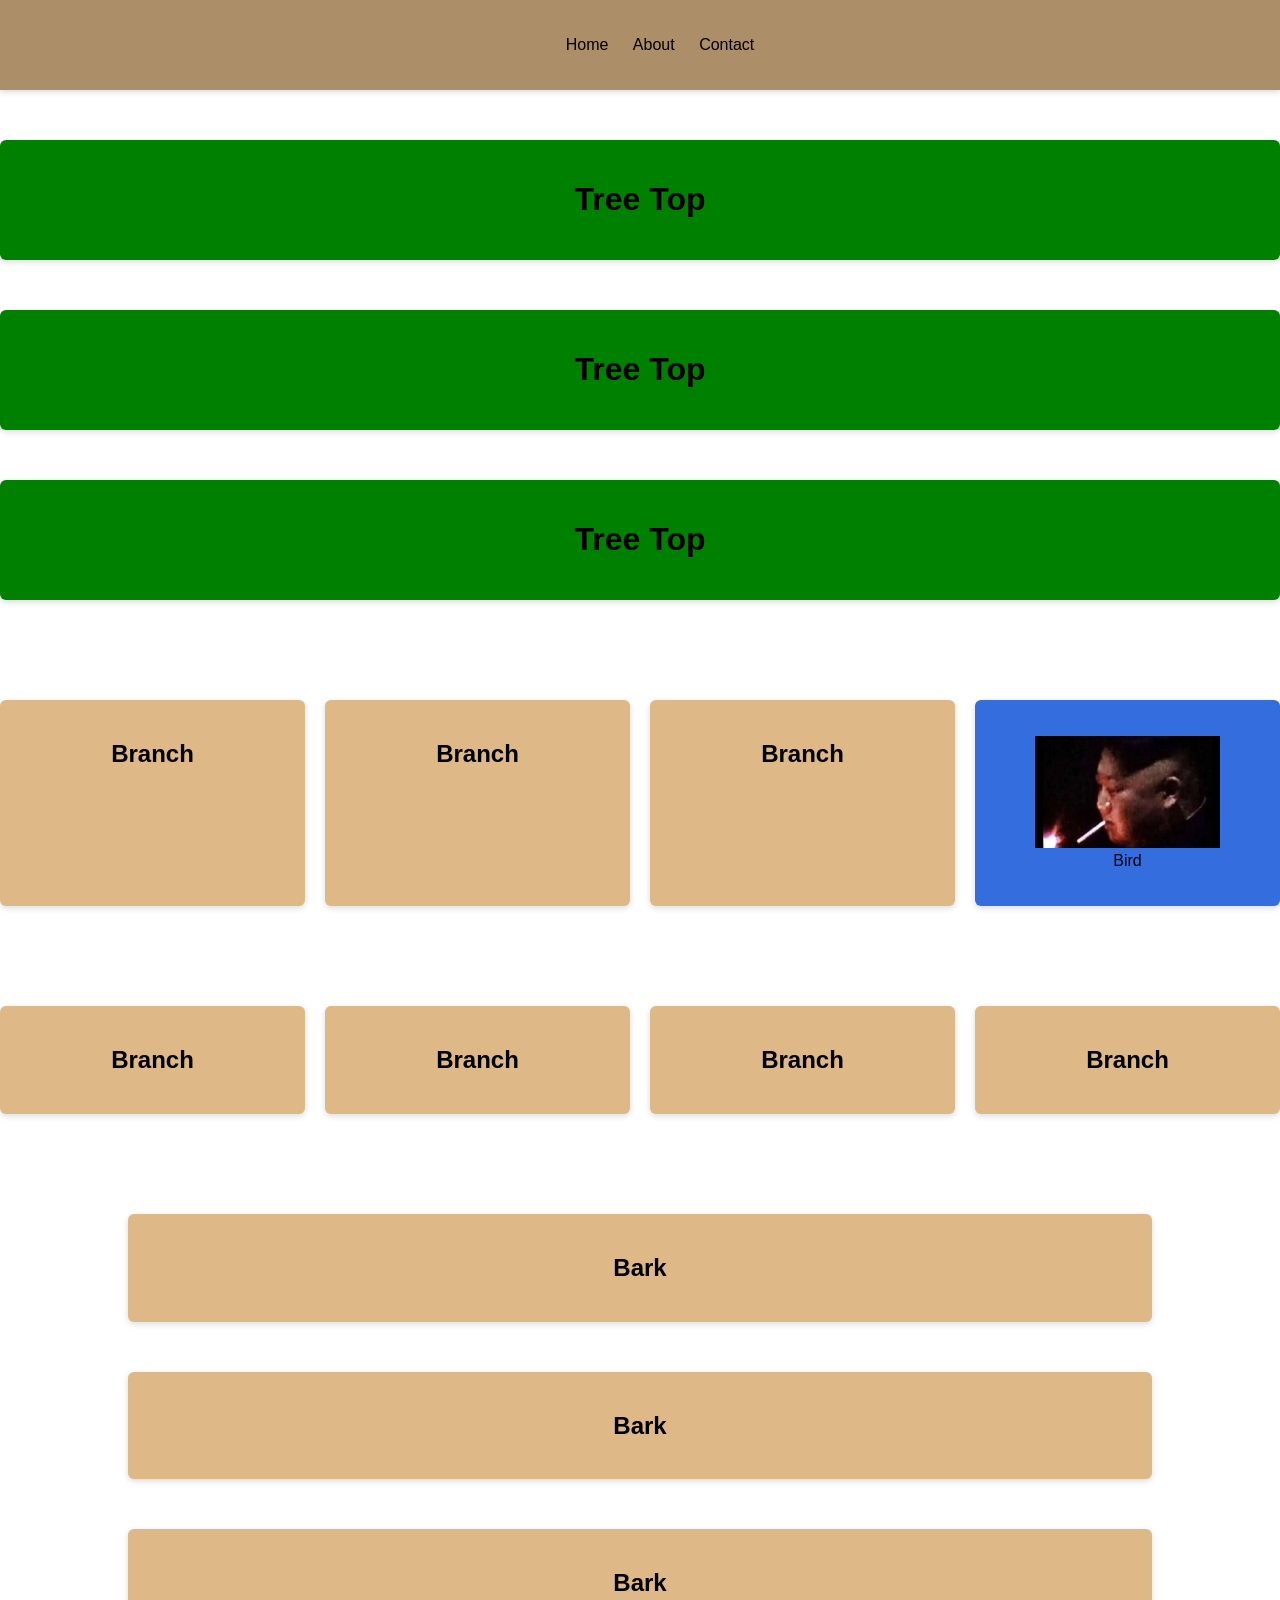
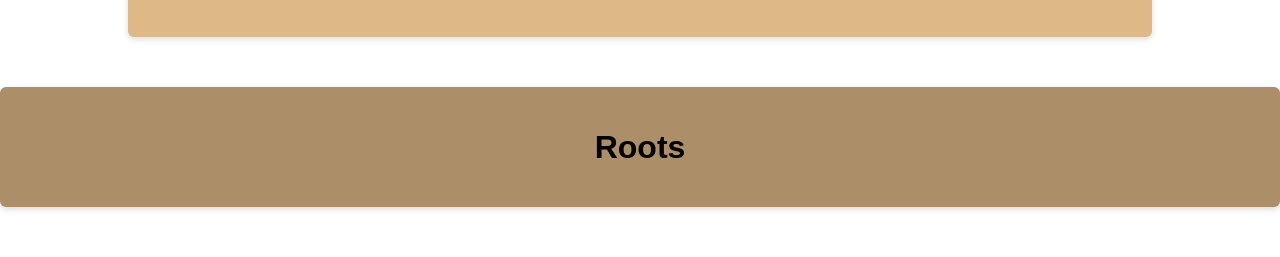
==== index.html @ 7d3deb70 "Feat: Added bird to branch" ====
<!DOCTYPE html>
<html>
    <head>
        <link rel="stylesheet" href="style.css">
        <title>Der Baum</title>
        <link rel="icon" type="image/x-icon">
    </head>
    <nav class ="bg-nav">
        <ul>
            <a href="index.html">Home</a>
            <a href="about.html">About</a>
            <a href="contact.html">Contact</a>
        </ul>
    </nav>
    <main>
        <body>
            <div class="bg-image"></div>
            <header class="bg-header">
                <h1>Tree Top</h1>
            </header>
            <header class="bg-header">
                <h1>Tree Top</h1>
            </header>
            <header class="bg-header">
                <h1>Tree Top</h1>
            </header>
            <div class="container-article">
                <article class="card">
                    <h1>Branch</h1>
                </article>
                <article class="card">
                    <h1>Branch</h1>
                </article>
                <article class="card">
                    <h1>Branch</h1>
                </article>
                <article id="bird">
                    <figure>
                        <img class="bird-image" src="kim.jpg" alt="Bird">
                        <figcaption>Bird</figcaption>
                    </figure>
                </article>
            </div>
            <div class="container-article">
                <article class="card">
                    <h1>Branch</h1>
                </article>
                <article class="card">
                    <h1>Branch</h1>
                </article>
                <article class="card">
                    <h1>Branch</h1>
                </article>
                <article class="card">
                    <h1>Branch</h1>
                </article>
            </div>
            <article class="bg-text">
                <h1>Bark</h1>         
            </article>
            <article class="bg-text">
                <h1>Bark</h1>         
            </article>
            <article class="bg-text">
                <h1>Bark</h1>         
            </article>
            <footer class="bg-footer">
                <h1>Roots</h1>
            </footer>
        </body>
    </main>
</html>
---- style.css ----
body, html {
  margin: 0;
  padding: 0;
  min-height: 100%;
  font-family: Arial;
}

* {
    box-sizing: border-box;
}

h1 {
    text-align: center;
}

.bg-image{
    background-image: url(BG_Greens.webp);
    position: fixed;
    
    filter: blur(9px);
    transform: scale(1.1);

    top: 0;
    left: 0;
    width: 100%;
    height: 100%;
    z-index: -1;
    
    background-position: center;
    background-repeat: no-repeat;
    background-size: cover;
}

.bg-text {
    background-color: burlywood;
    border-radius: 6px;
    box-shadow: 0 2px 6px rgba(0, 0, 0, 0.15);
    width: 80%;
    margin: 50px auto;
    padding: 20px;
    text-align: center;
}

.bg-header{
    background-color: green;
    border-radius: 6px;
    box-shadow: 0 2px 6px rgba(0, 0, 0, 0.15);
    margin: 50px auto;
    padding: 20px;
    text-align: center;
}

.bg-footer{
    background-color: rgb(172, 142, 104);
    border-radius: 6px;
    box-shadow: 0 2px 6px rgba(0, 0, 0, 0.15);
    margin: 50px auto;
    padding: 20px;
    text-align: center;
}

.container-article {
    display: flex;
    gap: 20px;
}

.card {
    flex: 1;
    background-color: burlywood;
    border-radius: 6px;
    box-shadow: 0 2px 6px rgba(0, 0, 0, 0.15);
    width: 80%;
    margin: 50px auto;
    padding: 20px;
}
#bird {
    flex: 1;
    background-color: rgb(52, 109, 221);
    border-radius: 6px;
    box-shadow: 0 2px 6px rgba(0, 0, 0, 0.15);
    width: 80%;
    margin: 50px auto;
    padding: 20px;
    text-align: center;
}

.bird-image {
    width: 100%;
    height: auto;
}

.bg-nav{
    background-color: rgb(172, 142, 104);
    box-shadow: 0 2px 6px rgba(0, 0, 0, 0.15);
    padding: 20px;
    text-align: center;
}

nav a{
    text-decoration: none;
    color: black;
    margin: 0px 10px;
}
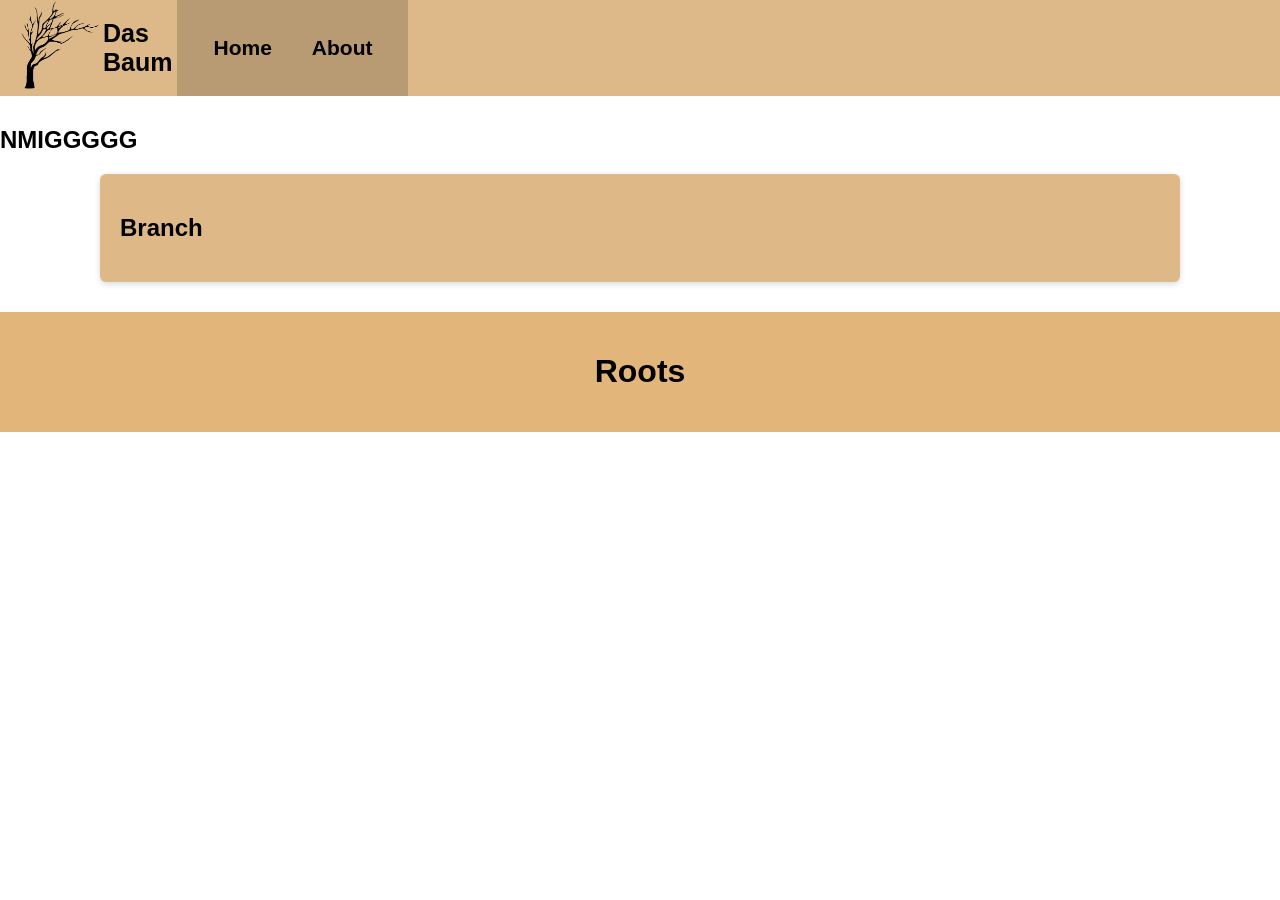
==== commit 8435d9e5: "Feat:Nav Bar now working" ====
--- a/index.html
+++ b/index.html
@@ -3,70 +3,44 @@
     <head>
         <link rel="stylesheet" href="style.css">
         <title>Der Baum</title>
-        <link rel="icon" type="image/x-icon">
-    </head>
-    <nav class ="bg-nav">
-        <ul>
-            <a href="index.html">Home</a>
-            <a href="about.html">About</a>
-            <a href="contact.html">Contact</a>
-        </ul>
+
+   </head>
+   
+   <header class ="bg-head">
+        <div class="logo">
+            <a>
+                <img src="Baum_Logo.png" alt="Baum Logo" width="80">
+            </a>
+            <div class="logo-text">
+                <span>Das</span> 
+                <span>Baum</span>
+            </div>
+        </div>
+    <nav>
+        <div class="nav-buttons">
+            <ul>
+                <a href="index.html">Home</a>
+                <a href="about.html">About</a>
+            </ul>
+        </div>
     </nav>
-    <main>
-        <body>
+   </header>
+
+    <body>
+        <section>
+            <h1>NMIGGGGG</h1>
+        </section>
+        <main>
             <div class="bg-image"></div>
-            <header class="bg-header">
-                <h1>Tree Top</h1>
-            </header>
-            <header class="bg-header">
-                <h1>Tree Top</h1>
-            </header>
-            <header class="bg-header">
-                <h1>Tree Top</h1>
-            </header>
             <div class="container-article">
                 <article class="card">
                     <h1>Branch</h1>
                 </article>
-                <article class="card">
-                    <h1>Branch</h1>
-                </article>
-                <article class="card">
-                    <h1>Branch</h1>
-                </article>
-                <article id="bird">
-                    <figure>
-                        <img class="bird-image" src="kim.jpg" alt="Bird">
-                        <figcaption>Bird</figcaption>
-                    </figure>
-                </article>
             </div>
-            <div class="container-article">
-                <article class="card">
-                    <h1>Branch</h1>
-                </article>
-                <article class="card">
-                    <h1>Branch</h1>
-                </article>
-                <article class="card">
-                    <h1>Branch</h1>
-                </article>
-                <article class="card">
-                    <h1>Branch</h1>
-                </article>
-            </div>
-            <article class="bg-text">
-                <h1>Bark</h1>         
-            </article>
-            <article class="bg-text">
-                <h1>Bark</h1>         
-            </article>
-            <article class="bg-text">
-                <h1>Bark</h1>         
-            </article>
+        
             <footer class="bg-footer">
                 <h1>Roots</h1>
             </footer>
-        </body>
-    </main>
+        </main>
+    </body>
 </html>
--- a/style.css
+++ b/style.css
@@ -1,16 +1,9 @@
-body, html {
+body{
   margin: 0;
   padding: 0;
-  min-height: 100%;
+  min-height: 100vh;
   font-family: Arial;
-}
-
-* {
-    box-sizing: border-box;
-}
-
-h1 {
-    text-align: center;
+  
 }
 
 .bg-image{
@@ -31,37 +24,53 @@
     background-size: cover;
 }
 
-.bg-text {
-    background-color: burlywood;
-    border-radius: 6px;
-    box-shadow: 0 2px 6px rgba(0, 0, 0, 0.15);
-    width: 80%;
-    margin: 50px auto;
+.bg-footer{
+    background-color: rgb(226, 181, 122);
     padding: 20px;
     text-align: center;
+    min-width: 100vh;
+    margin-top: 30px;
 }
 
-.bg-header{
-    background-color: green;
-    border-radius: 6px;
-    box-shadow: 0 2px 6px rgba(0, 0, 0, 0.15);
-    margin: 50px auto;
-    padding: 20px;
-    text-align: center;
+.bg-head{
+    background-color: rgb(221, 185, 138);
+    min-width: 100vh;
+    padding: 0px 20px;
+    text-align: left;
+    margin-bottom: 30px;
+    display: flex;
+    align-items: center;
 }
 
-.bg-footer{
-    background-color: rgb(172, 142, 104);
-    border-radius: 6px;
-    box-shadow: 0 2px 6px rgba(0, 0, 0, 0.15);
-    margin: 50px auto;
-    padding: 20px;
-    text-align: center;
+/*Navigation Settings*/
+nav a{
+    text-decoration: none;
+    color: black;
+    margin: 10px ;
+    font-size: 21px;
+    font-weight: 600;
 }
 
+nav ul{
+    display: flex;
+    gap: 20px;
+    padding: 0;
+    margin: 6px;
+}
+
+.nav-buttons{
+    background-color: rgb(184, 154, 115);
+    margin-left:5px ;
+    padding: 20px;
+    font-size: large;
+}
+
+/*Main Blog/Article Content*/
 .container-article {
     display: flex;
     gap: 20px;
+    margin-left: 100px;
+    margin-right: 100px;
 }
 
 .card {
@@ -70,34 +79,23 @@
     border-radius: 6px;
     box-shadow: 0 2px 6px rgba(0, 0, 0, 0.15);
     width: 80%;
-    margin: 50px auto;
     padding: 20px;
 }
-#bird {
-    flex: 1;
-    background-color: rgb(52, 109, 221);
-    border-radius: 6px;
-    box-shadow: 0 2px 6px rgba(0, 0, 0, 0.15);
-    width: 80%;
-    margin: 50px auto;
-    padding: 20px;
-    text-align: center;
+
+
+/*Logo Settings*/
+.logo {
+    display: flex;
+    gap: 1px;
+    align-items:center;
+    font-family: 'Franklin Gothic Medium', 'Arial Narrow', Arial, sans-serif;
+    font-weight: 700;
+    font-size:25px
 }
 
-.bird-image {
-    width: 100%;
-    height: auto;
+.logo-text{
+    display: flex;
+    flex-direction: column;
+    align-items: baseline;
+    margin-left: 2px;
 }
-
-.bg-nav{
-    background-color: rgb(172, 142, 104);
-    box-shadow: 0 2px 6px rgba(0, 0, 0, 0.15);
-    padding: 20px;
-    text-align: center;
-}
-
-nav a{
-    text-decoration: none;
-    color: black;
-    margin: 0px 10px;
-}
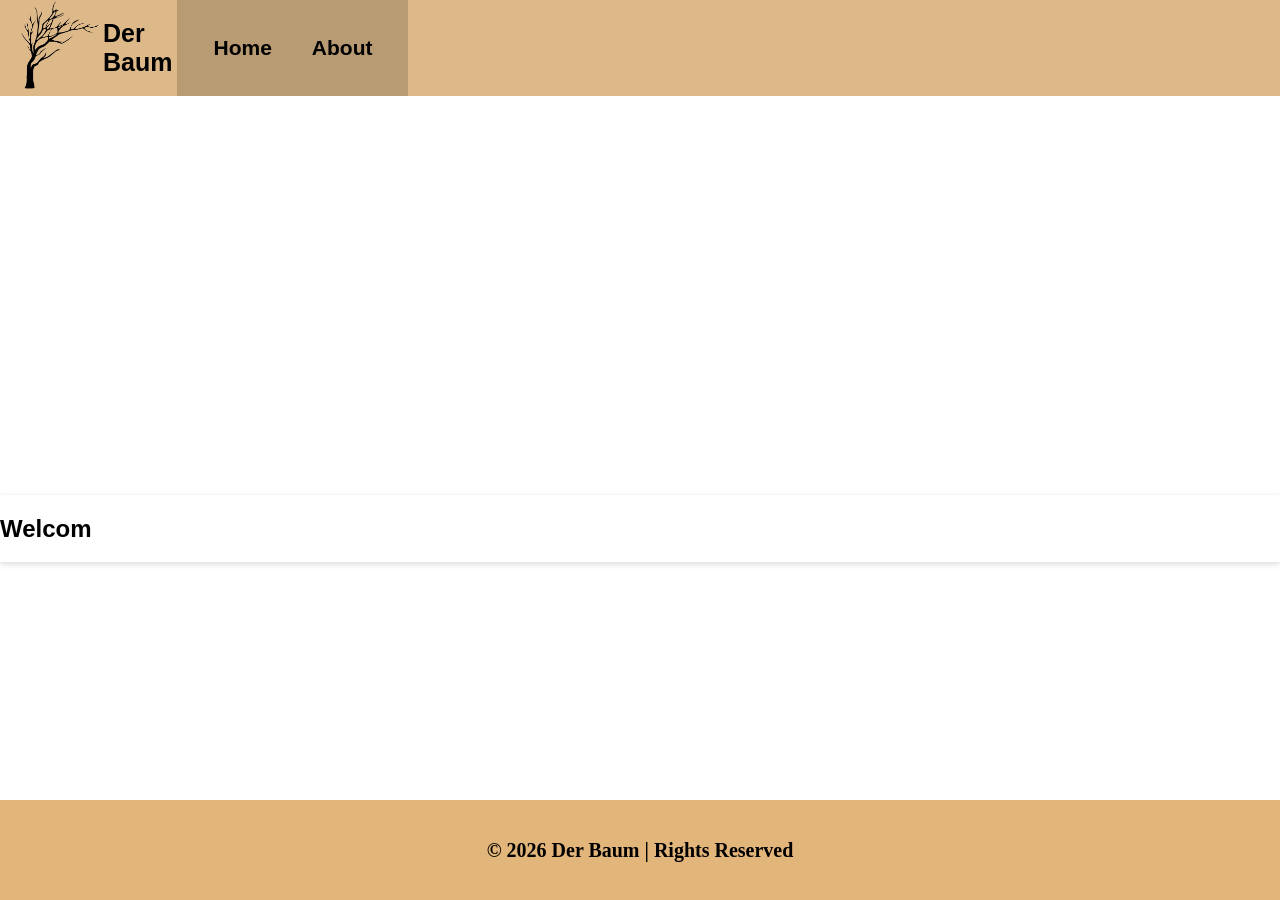
==== commit fffbca2e: "Fix:Website Layout now comprehensible, Blogs now need to propigate the front page" ====
--- a/index.html
+++ b/index.html
@@ -12,7 +12,7 @@
                 <img src="Baum_Logo.png" alt="Baum Logo" width="80">
             </a>
             <div class="logo-text">
-                <span>Das</span> 
+                <span>Der</span> 
                 <span>Baum</span>
             </div>
         </div>
@@ -27,20 +27,21 @@
    </header>
 
     <body>
-        <section>
-            <h1>NMIGGGGG</h1>
-        </section>
+        <div class="bg-image"></div>
         <main>
-            <div class="bg-image"></div>
+            <section class="section-start">
+                <h1>Welcome to the Tree</h1>
+            </section> 
+
             <div class="container-article">
                 <article class="card">
-                    <h1>Branch</h1>
+                    <h1>Welcom </h1>
                 </article>
             </div>
+        </main>
         
-            <footer class="bg-footer">
-                <h1>Roots</h1>
-            </footer>
-        </main>
+        <footer class="bg-footer">
+                <h1>© 2026 Der Baum | Rights Reserved</h1>
+        </footer>
     </body>
 </html>
--- a/style.css
+++ b/style.css
@@ -1,9 +1,9 @@
 body{
   margin: 0;
-  padding: 0;
   min-height: 100vh;
   font-family: Arial;
-  
+  display: flex;
+  flex-direction: column;
 }
 
 .bg-image{
@@ -26,10 +26,13 @@
 
 .bg-footer{
     background-color: rgb(226, 181, 122);
-    padding: 20px;
+    padding: 25px;
     text-align: center;
     min-width: 100vh;
-    margin-top: 30px;
+    margin-top: auto;
+    font-family: Calibri;
+    font-weight: 100;
+    font-size: 10px;
 }
 
 .bg-head{
@@ -40,6 +43,14 @@
     margin-bottom: 30px;
     display: flex;
     align-items: center;
+}
+
+.section-start{
+    text-align: center;
+    padding: 100px;
+    color: white;
+    font-family: 'Times New Roman', Times, serif;
+    font-size: 40px;
 }
 
 /*Navigation Settings*/
@@ -68,18 +79,12 @@
 /*Main Blog/Article Content*/
 .container-article {
     display: flex;
-    gap: 20px;
-    margin-left: 100px;
-    margin-right: 100px;
 }
 
 .card {
     flex: 1;
-    background-color: burlywood;
-    border-radius: 6px;
+    background-color: rgb(255, 255, 255);
     box-shadow: 0 2px 6px rgba(0, 0, 0, 0.15);
-    width: 80%;
-    padding: 20px;
 }
 
 
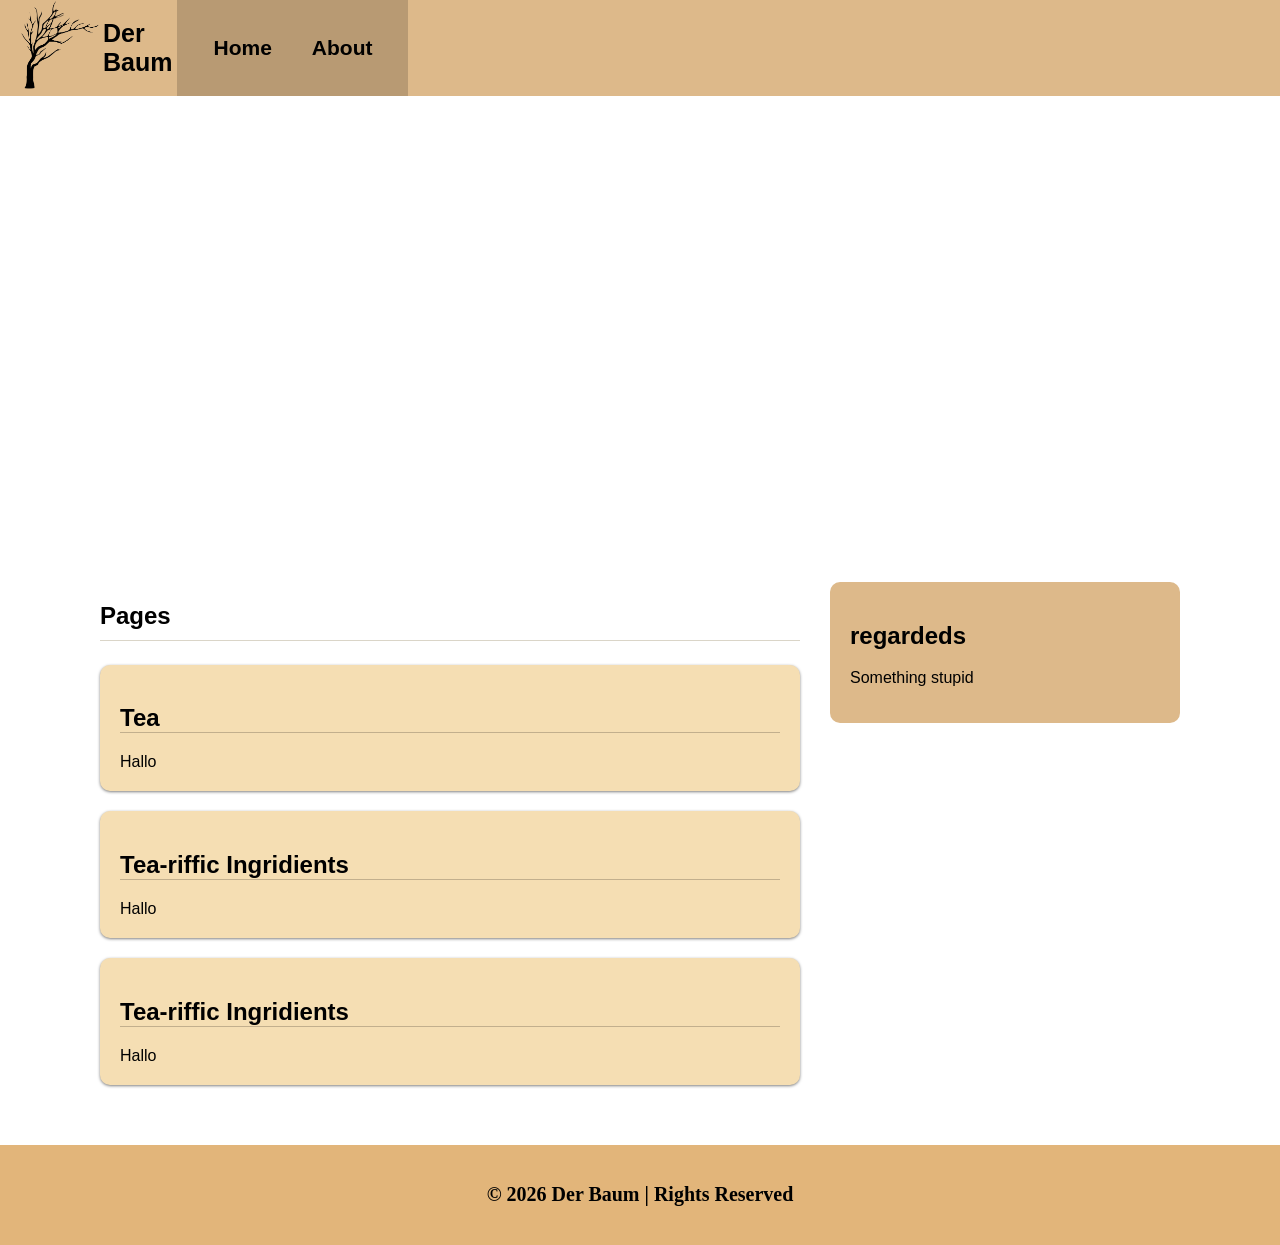
==== commit 9b329b60: "Fix: Home page now appear propperly" ====
--- a/index.html
+++ b/index.html
@@ -26,22 +26,47 @@
     </nav>
    </header>
 
-    <body>
-        <div class="bg-image"></div>
-        <main>
+   
+        <body>
+            <!--Background Image-->
+            <div class="bg-image"></div>
             <section class="section-start">
-                <h1>Welcome to the Tree</h1>
+                    <div>
+                        <h1 class="top-text">Welcome to the Tree</h1>
+                        <a>Look at my pages</a>
+                    </div>
             </section> 
+            
+                <main class="layout">
+                    
+                    <div class="blog-container"> 
+                        <section>
+                            <h1 class="blog-header">Pages</h1>
+                            <article class="post-card">
+                                <h2 class="article-title">Tea </h2>
+                                <a>Hallo</a>
+                            </article>
+                            <article class="post-card">
+                                <h2 class="article-title">Tea-riffic Ingridients</h2>
+                                <a>Hallo</a>
+                            </article>
+                            <article class="post-card">
+                                <h2 class="article-title">Tea-riffic Ingridients</h2>
+                                <a>Hallo</a>
+                            </article>
+   
+                        </section>
 
-            <div class="container-article">
-                <article class="card">
-                    <h1>Welcom </h1>
-                </article>
-            </div>
-        </main>
-        
-        <footer class="bg-footer">
-                <h1>© 2026 Der Baum | Rights Reserved</h1>
-        </footer>
-    </body>
+                            <aside>
+                                <h1>regardeds</h1>
+                                <p>Something stupid</p>
+                            </aside>
+                    </div>
+                </main>
+            <footer class="bg-footer">
+                    <h1>© 2026 Der Baum | Rights Reserved</h1>
+            </footer>
+        </body>
+   
+   
 </html>
--- a/style.css
+++ b/style.css
@@ -4,6 +4,26 @@
   font-family: Arial;
   display: flex;
   flex-direction: column;
+}
+
+*{
+    box-sizing: border-box;
+}
+
+main{
+    flex: 1;
+    position: sticky;
+    background-color: rgb(255, 255, 255);
+    padding: 40px 20px;
+}
+
+aside{
+    align-self: start;
+    position: sticky;
+    top: 20px;
+    padding: 20px;
+    border-radius: 10px;
+    background-color: rgb(221, 185, 138);
 }
 
 .bg-image{
@@ -28,7 +48,7 @@
     background-color: rgb(226, 181, 122);
     padding: 25px;
     text-align: center;
-    min-width: 100vh;
+    width: 100%;
     margin-top: auto;
     font-family: Calibri;
     font-weight: 100;
@@ -37,7 +57,7 @@
 
 .bg-head{
     background-color: rgb(221, 185, 138);
-    min-width: 100vh;
+    width: 100%;
     padding: 0px 20px;
     text-align: left;
     margin-bottom: 30px;
@@ -77,17 +97,22 @@
 }
 
 /*Main Blog/Article Content*/
-.container-article {
-    display: flex;
+.post-card{
+    border: 1px;
+    border-radius: 10px;
+    background-color: wheat;
+    padding: 20px;
+    margin-bottom: 20px;
+    box-shadow: 0 1px 3px rgba(0, 0, 0, .5);
 }
 
-.card {
-    flex: 1;
-    background-color: rgb(255, 255, 255);
-    box-shadow: 0 2px 6px rgba(0, 0, 0, 0.15);
+.blog-container, .side-container{
+    display: grid;
+    grid-template-columns: 2fr 1fr;
+    gap: 30px;
+    max-width: 1080px;
+    margin: 0 auto;
 }
-
-
 /*Logo Settings*/
 .logo {
     display: flex;
@@ -104,3 +129,17 @@
     align-items: baseline;
     margin-left: 2px;
 }
+
+.blog-header{
+    border-bottom: 1px solid rgb(218, 213, 200);
+    padding-bottom: 10px;
+    margin-bottom: 24px;
+}
+
+.top-text{
+    font-family: 'Gill Sans', 'Gill Sans MT', Calibri, 'Trebuchet MS', sans-serif;
+}
+
+.article-title{
+    border-bottom: 1px solid rgb(194, 175, 141);
+}
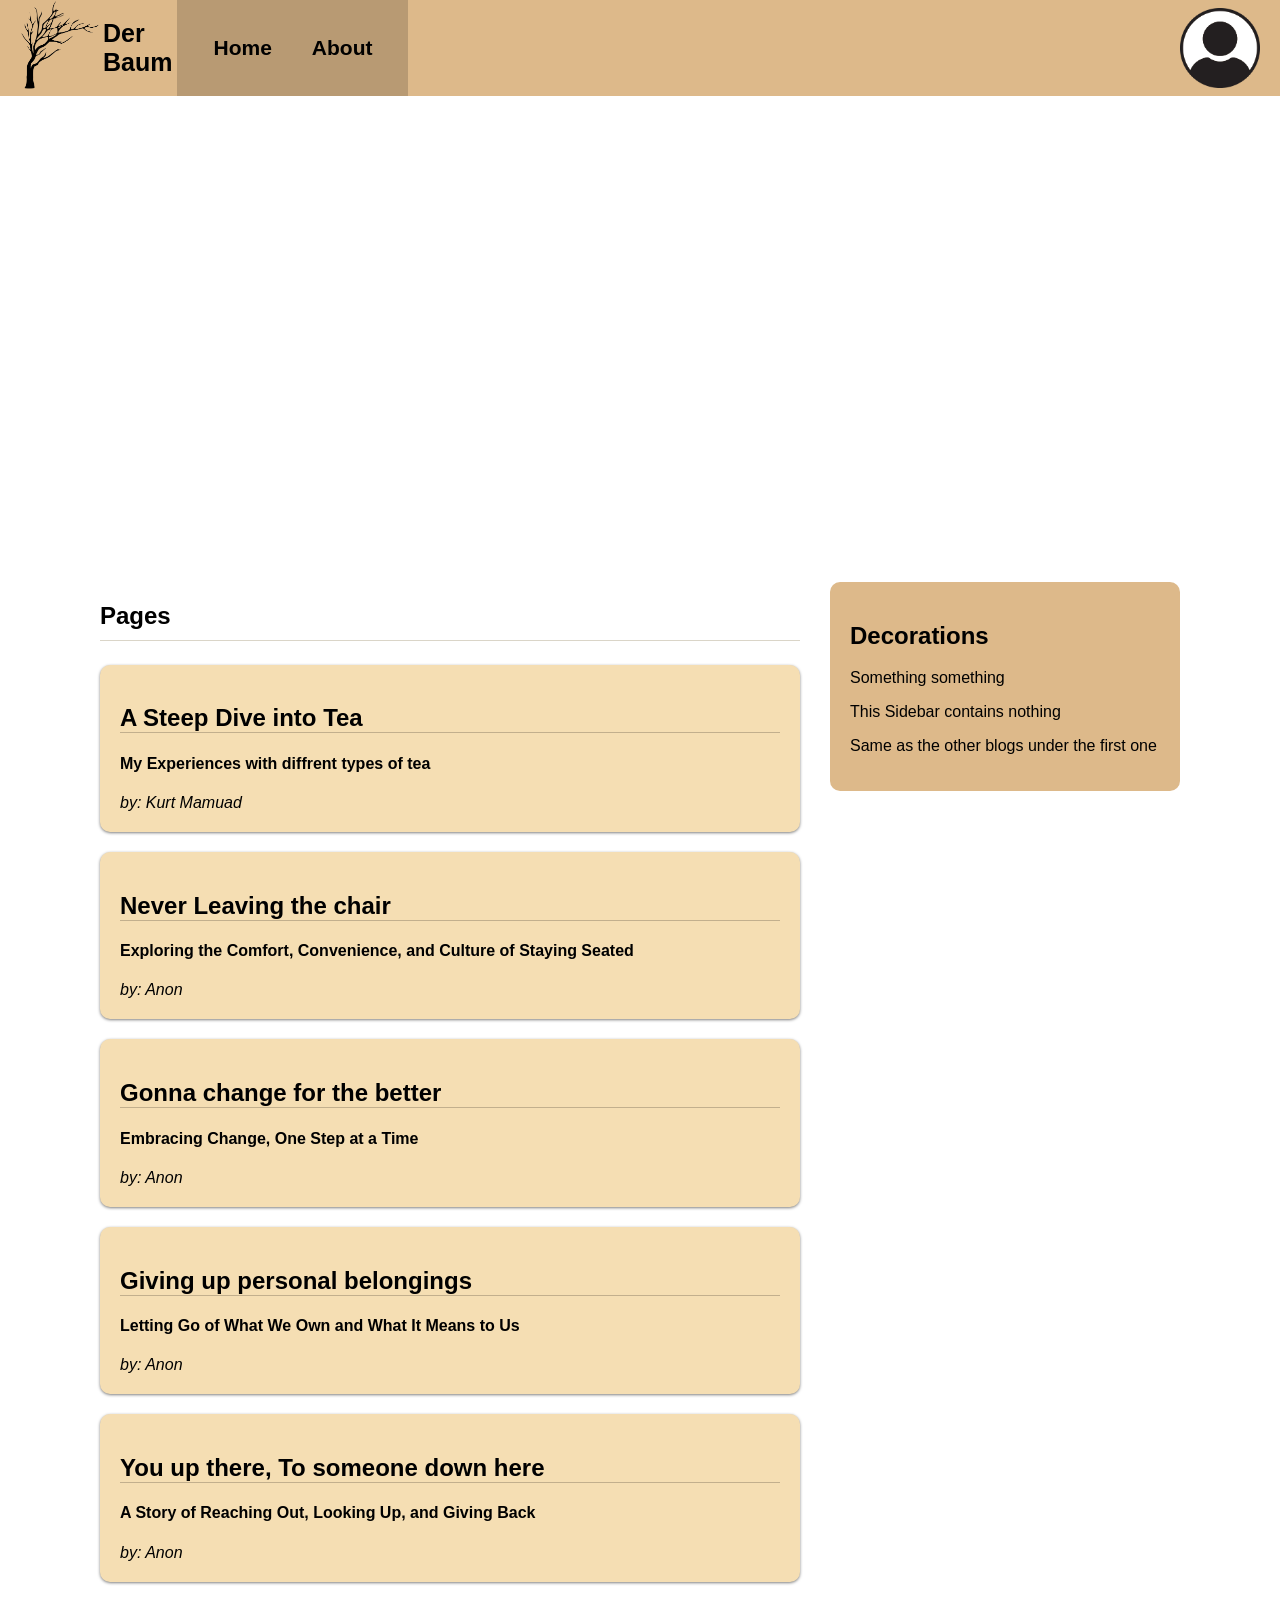
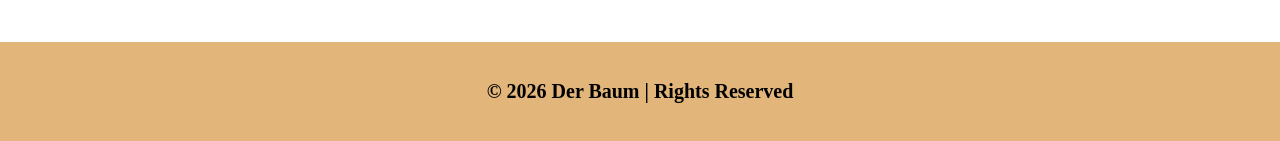
==== commit 4e8f9dd8: "Feat: Propigated home page with 'Content', need to actually write the blog" ====
--- a/index.html
+++ b/index.html
@@ -23,7 +23,10 @@
                 <a href="about.html">About</a>
             </ul>
         </div>
-    </nav>
+        
+    </nav><div class="profile-icon">
+            <img src="Profile_Icon.png" alt="Profile" width="80">
+        </div>
    </header>
 
    
@@ -42,25 +45,54 @@
                     <div class="blog-container"> 
                         <section>
                             <h1 class="blog-header">Pages</h1>
-                            <article class="post-card">
-                                <h2 class="article-title">Tea </h2>
-                                <a>Hallo</a>
-                            </article>
-                            <article class="post-card">
-                                <h2 class="article-title">Tea-riffic Ingridients</h2>
-                                <a>Hallo</a>
-                            </article>
-                            <article class="post-card">
-                                <h2 class="article-title">Tea-riffic Ingridients</h2>
-                                <a>Hallo</a>
-                            </article>
-   
+                            <a href="blog.html" class="post-link">
+                                <article class="post-card">
+                                    <h2 class="article-title">A Steep Dive into Tea</h2>
+                                    <h4>My Experiences with diffrent types of tea</h4>
+                                    <span class="author">by: Kurt Mamuad</span>
+                                </article>
+                            </a>
+                            <a href="null.html" class="post-link">
+                                <article class="post-card">
+                                    <h2 class="article-title">Never Leaving the chair</h2>
+                                    <h4>Exploring the Comfort, Convenience, and Culture of Staying Seated</h4>
+                                    <span class="author">by: Anon</span>
+                                </article>
+                            </a>
+                            <a href="null.html" class="post-link">
+                                <article class="post-card">
+                                    <h2 class="article-title">Gonna change for the better</h2>
+                                    <h4>Embracing Change, One Step at a Time</h4>
+                                    <span class="author">by: Anon</span>
+                                </article>
+                            </a>
+                            <a href="null.html" class="post-link">
+                                <article class="post-card">
+                                    <h2 class="article-title">Giving up personal belongings</h2>
+                                    <h4>Letting Go of What We Own and What It Means to Us</h4>
+                                    <span class="author">by: Anon</span>
+                                </article>
+                            </a>
+                            <a href="null.html" class="post-link">
+                                <article class="post-card">
+                                    <h2 class="article-title">You up there, To someone down here</h2>
+                                    <h4>A Story of Reaching Out, Looking Up, and Giving Back</h4>
+                                    <span class="author">by: Anon</span>
+                                </article>
+                            </a>
+
+
                         </section>
-
-                            <aside>
-                                <h1>regardeds</h1>
-                                <p>Something stupid</p>
-                            </aside>
+                            <a href="null.html" class="post-link">
+                                <aside class="sidebar-container">
+                                    <div>
+                                        <h1>Decorations</h1>
+                                        <p>Something something</p>
+                                        <p>This Sidebar contains nothing</p>
+                                        <p>Same as the other blogs under the first one</p>
+                                    </div>
+                                </aside>
+                            </a>   
                     </div>
                 </main>
             <footer class="bg-footer">
--- a/style.css
+++ b/style.css
@@ -18,7 +18,6 @@
 }
 
 aside{
-    align-self: start;
     position: sticky;
     top: 20px;
     padding: 20px;
@@ -90,14 +89,21 @@
 }
 
 .nav-buttons{
+    display: block;
     background-color: rgb(184, 154, 115);
     margin-left:5px ;
     padding: 20px;
     font-size: large;
 }
 
+.profile-icon{
+    display: flex;
+    align-items: center;
+    margin-left: auto;
+}
 /*Main Blog/Article Content*/
 .post-card{
+    display: block;
     border: 1px;
     border-radius: 10px;
     background-color: wheat;
@@ -142,4 +148,21 @@
 
 .article-title{
     border-bottom: 1px solid rgb(194, 175, 141);
-}+}
+
+.post-link{
+    text-decoration: none;
+    color: black;
+}
+
+.author{
+    font-style: italic;
+    margin-top: 10px;
+}
+
+.sidebar-container{
+    display: flex;
+    flex-direction: column;
+    gap: 20px;
+    align-self: start;
+}
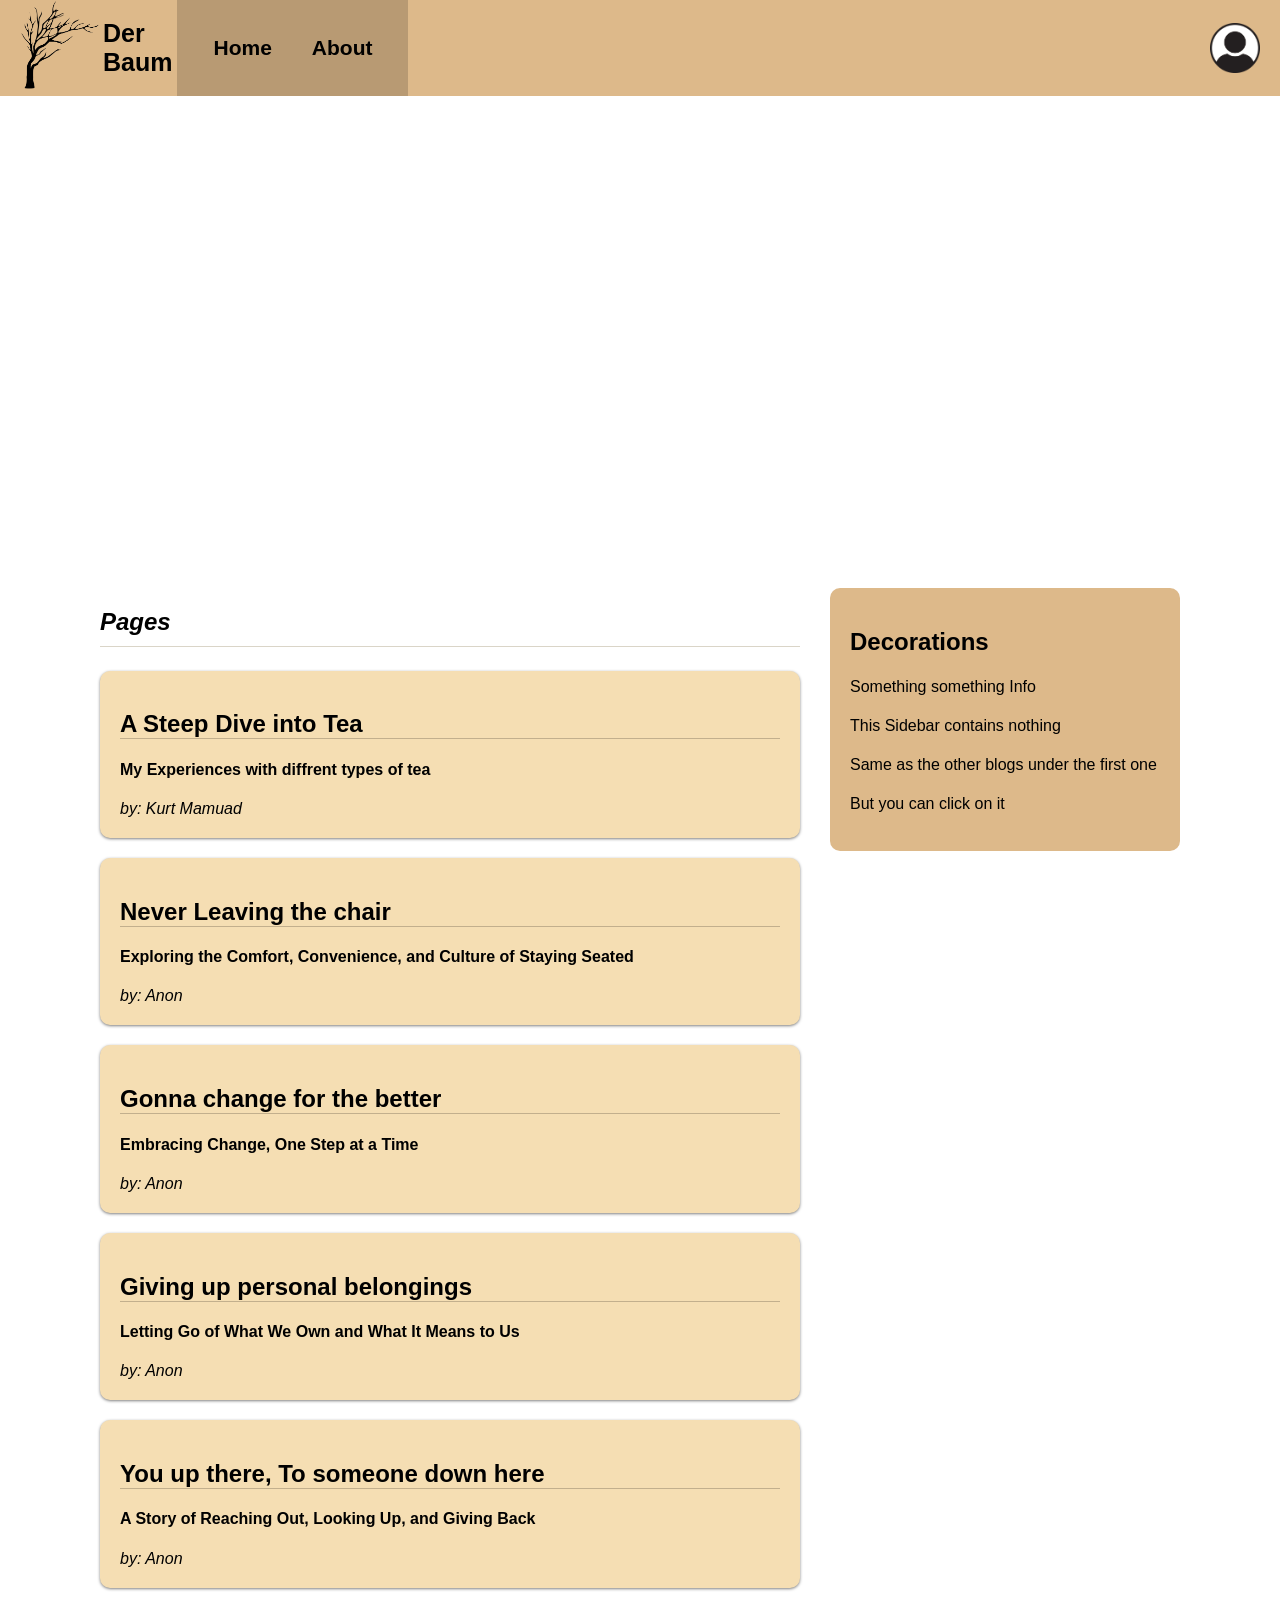
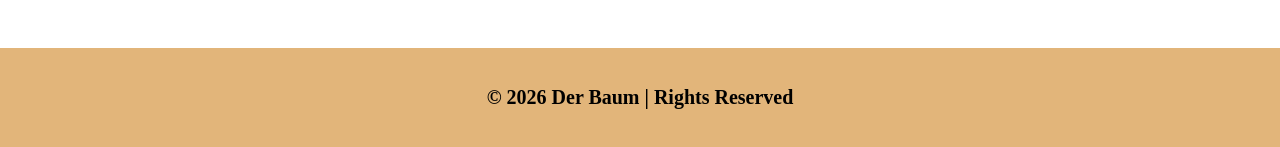
==== commit b5924386: "Feat:Blog page now actually has content related to its title" ====
--- a/index.html
+++ b/index.html
@@ -25,23 +25,19 @@
         </div>
         
     </nav><div class="profile-icon">
-            <img src="Profile_Icon.png" alt="Profile" width="80">
+            <img src="Profile_Icon.png" alt="Profile" width="50">
         </div>
    </header>
-
-   
         <body>
             <!--Background Image-->
             <div class="bg-image"></div>
             <section class="section-start">
                     <div>
                         <h1 class="top-text">Welcome to the Tree</h1>
-                        <a>Look at my pages</a>
+                        <p style="font-size: 30px;">Branching out, one leaf at a time</p>
                     </div>
             </section> 
-            
                 <main class="layout">
-                    
                     <div class="blog-container"> 
                         <section>
                             <h1 class="blog-header">Pages</h1>
@@ -52,6 +48,7 @@
                                     <span class="author">by: Kurt Mamuad</span>
                                 </article>
                             </a>
+
                             <a href="null.html" class="post-link">
                                 <article class="post-card">
                                     <h2 class="article-title">Never Leaving the chair</h2>
@@ -59,6 +56,7 @@
                                     <span class="author">by: Anon</span>
                                 </article>
                             </a>
+
                             <a href="null.html" class="post-link">
                                 <article class="post-card">
                                     <h2 class="article-title">Gonna change for the better</h2>
@@ -66,6 +64,7 @@
                                     <span class="author">by: Anon</span>
                                 </article>
                             </a>
+
                             <a href="null.html" class="post-link">
                                 <article class="post-card">
                                     <h2 class="article-title">Giving up personal belongings</h2>
@@ -73,6 +72,7 @@
                                     <span class="author">by: Anon</span>
                                 </article>
                             </a>
+
                             <a href="null.html" class="post-link">
                                 <article class="post-card">
                                     <h2 class="article-title">You up there, To someone down here</h2>
@@ -81,15 +81,15 @@
                                 </article>
                             </a>
 
-
                         </section>
                             <a href="null.html" class="post-link">
                                 <aside class="sidebar-container">
                                     <div>
                                         <h1>Decorations</h1>
-                                        <p>Something something</p>
+                                        <p>Something something Info</p>
                                         <p>This Sidebar contains nothing</p>
                                         <p>Same as the other blogs under the first one</p>
+                                        <p>But you can click on it</p>
                                     </div>
                                 </aside>
                             </a>   
--- a/style.css
+++ b/style.css
@@ -25,6 +25,10 @@
     background-color: rgb(221, 185, 138);
 }
 
+p{
+    line-height: 23px;
+    font-family: 'Segoe UI', Tahoma, Geneva, Verdana, sans-serif;
+}
 .bg-image{
     background-image: url(BG_Greens.webp);
     position: fixed;
@@ -119,6 +123,12 @@
     max-width: 1080px;
     margin: 0 auto;
 }
+
+.blog-container img{
+    width: 100%;
+    height: auto;
+    display: block;
+}
 /*Logo Settings*/
 .logo {
     display: flex;
@@ -140,6 +150,7 @@
     border-bottom: 1px solid rgb(218, 213, 200);
     padding-bottom: 10px;
     margin-bottom: 24px;
+    font-style: italic;
 }
 
 .top-text{
@@ -166,3 +177,8 @@
     gap: 20px;
     align-self: start;
 }
+
+.blog-text{
+    font-size: 20px;
+    font-weight: lighter;
+}
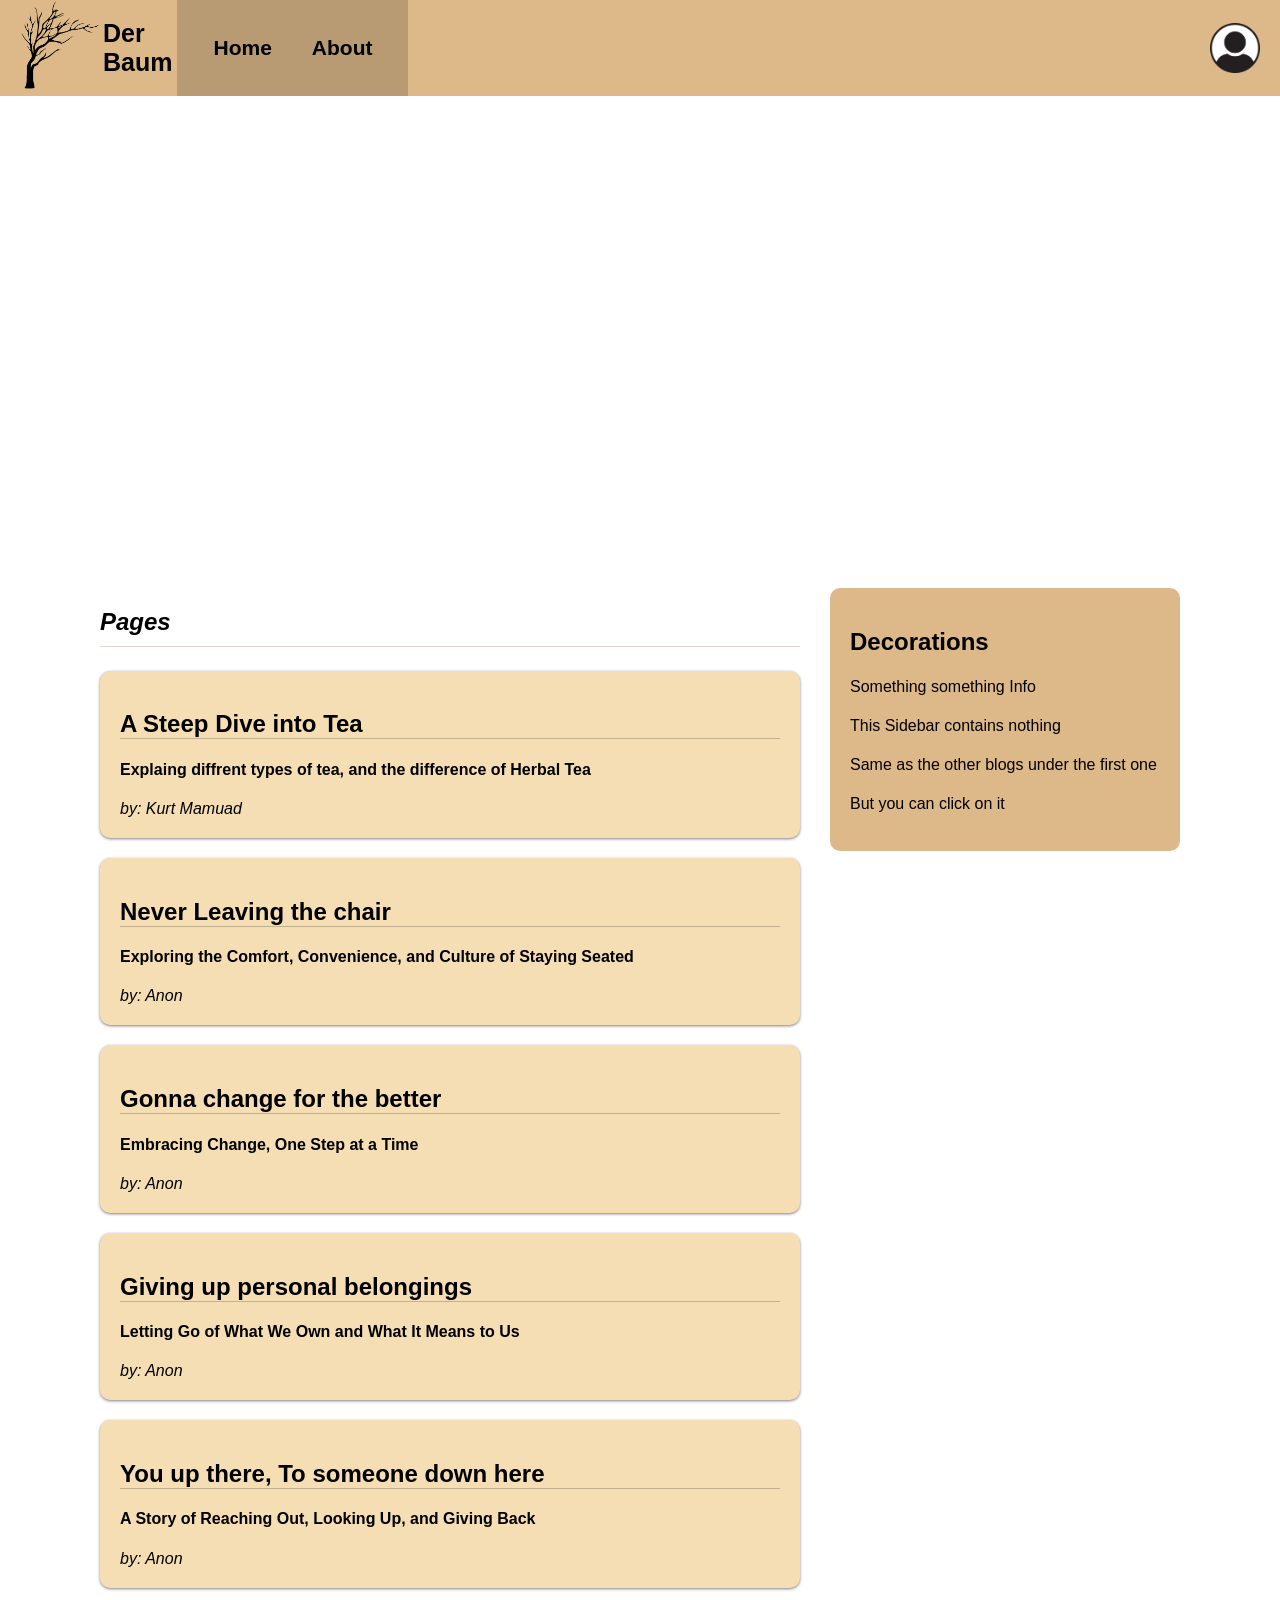
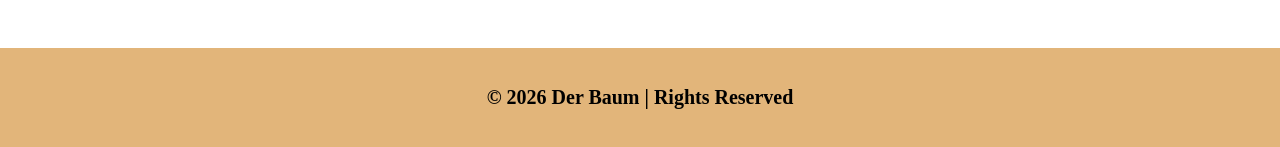
==== commit 0f7cf549: "Fix: Blog Brief text still contained previous text" ====
--- a/index.html
+++ b/index.html
@@ -44,7 +44,7 @@
                             <a href="blog.html" class="post-link">
                                 <article class="post-card">
                                     <h2 class="article-title">A Steep Dive into Tea</h2>
-                                    <h4>My Experiences with diffrent types of tea</h4>
+                                    <h4>Explaing diffrent types of tea, and the difference of Herbal Tea</h4>
                                     <span class="author">by: Kurt Mamuad</span>
                                 </article>
                             </a>
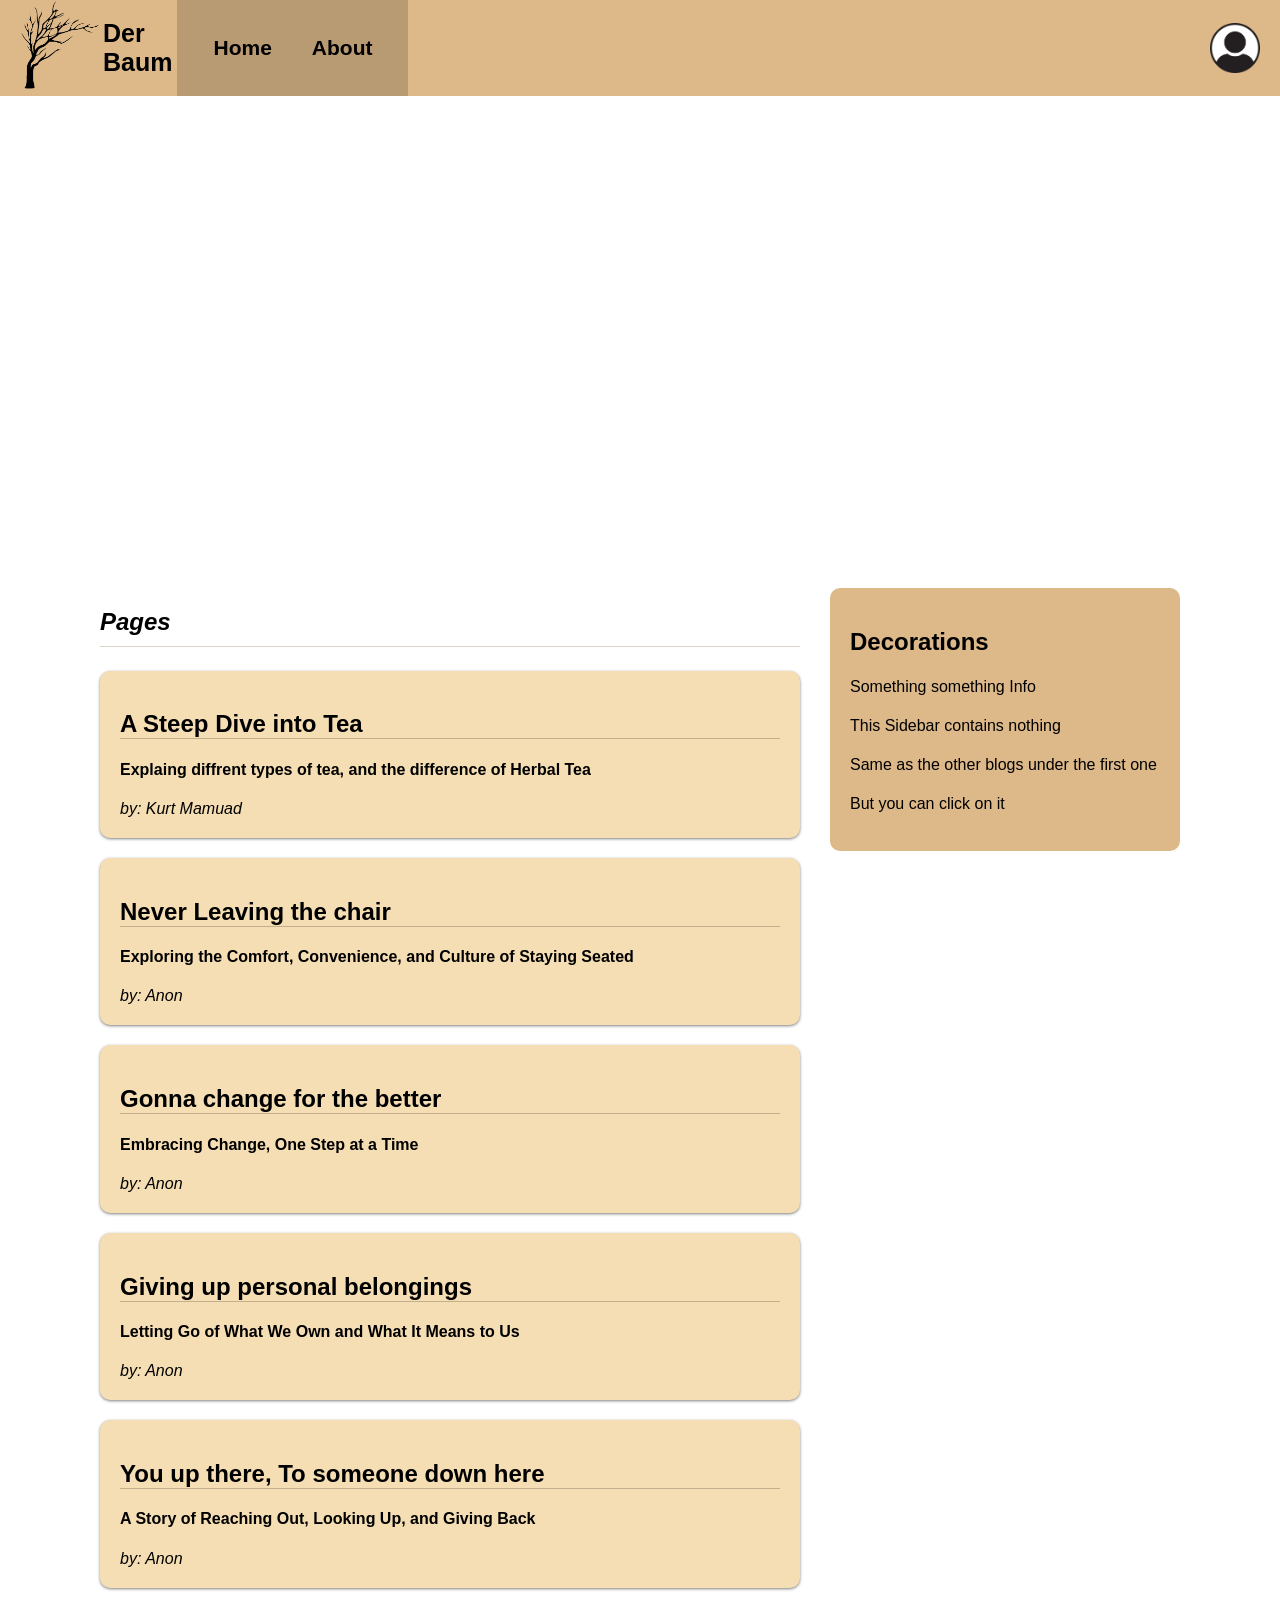
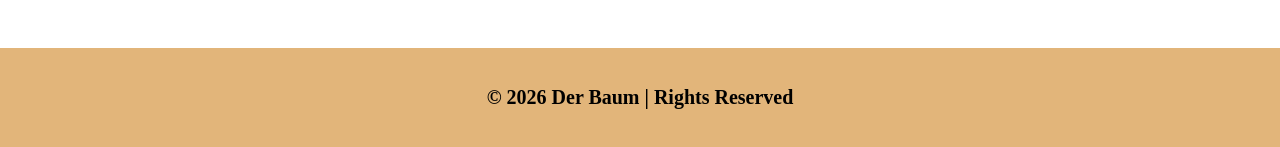
==== commit 147cef16: "Fix: Aside spanning the entire length of main and About page not containing anything" ====
--- a/index.html
+++ b/index.html
@@ -82,8 +82,8 @@
                             </a>
 
                         </section>
-                            <a href="null.html" class="post-link">
-                                <aside class="sidebar-container">
+                            <aside class="sidebar-container">
+                                <a href="null.html" class="post-link">
                                     <div>
                                         <h1>Decorations</h1>
                                         <p>Something something Info</p>
@@ -91,8 +91,8 @@
                                         <p>Same as the other blogs under the first one</p>
                                         <p>But you can click on it</p>
                                     </div>
-                                </aside>
-                            </a>   
+                                </a>  
+                            </aside>      
                     </div>
                 </main>
             <footer class="bg-footer">
--- a/style.css
+++ b/style.css
@@ -18,7 +18,6 @@
 }
 
 aside{
-    position: sticky;
     top: 20px;
     padding: 20px;
     border-radius: 10px;
